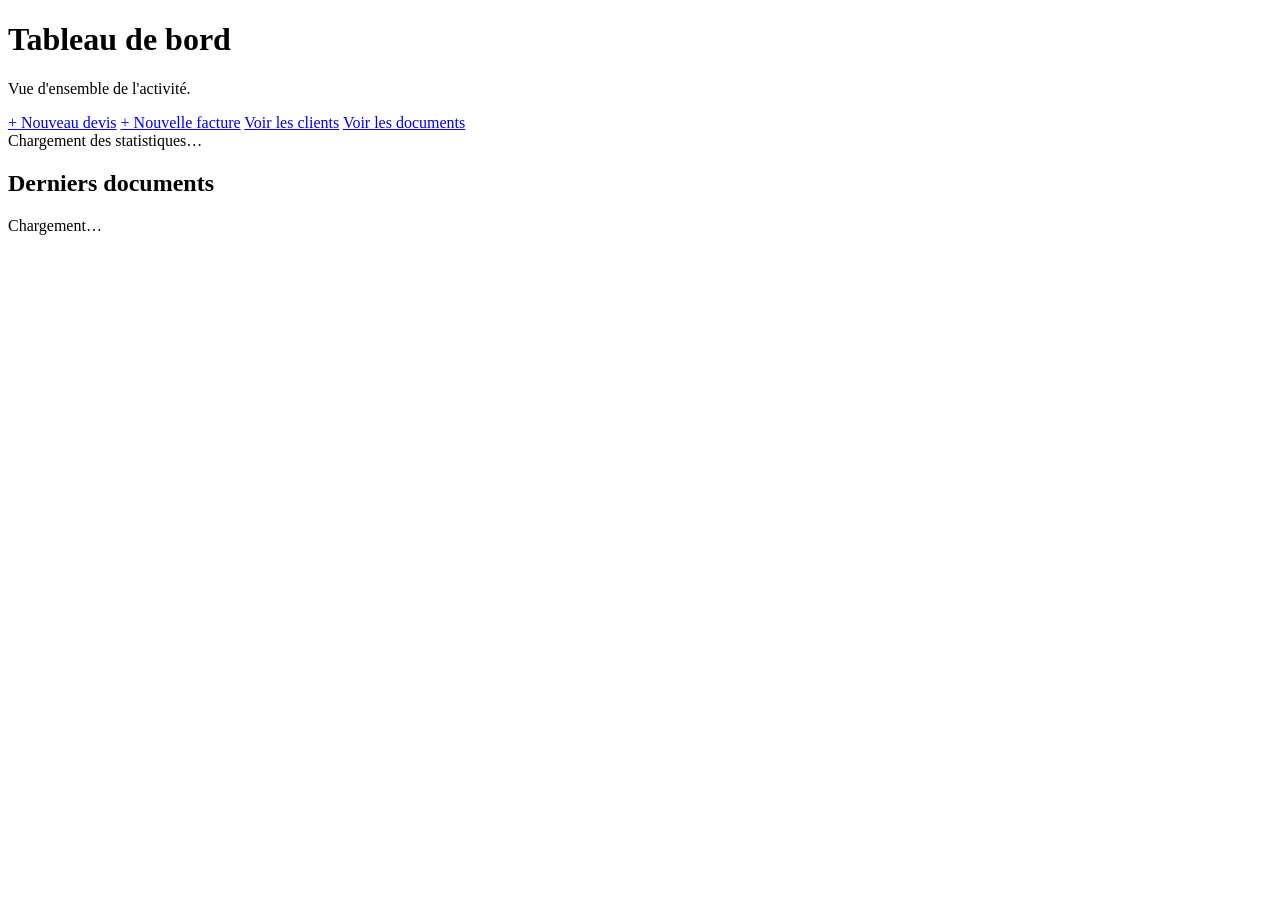
==== admin/index.html @ 4da1daf4 "Add files via upload" ====
<!DOCTYPE html>
<html lang="fr">
<head>
  <meta charset="UTF-8">
  <meta name="viewport" content="width=device-width, initial-scale=1.0">
  <title>Tableau de bord — Administration Projet Jardin</title>
  <meta name="robots" content="noindex">
  <link rel="stylesheet" href="../css/admin.css">
</head>
<body>
  <div class="mise-en-page-admin">
    <aside class="menu-lateral" id="menu-lateral"></aside>

    <div class="contenu-admin">
      <div class="entete-page">
        <div>
          <h1>Tableau de bord</h1>
          <p class="sous-titre">Vue d'ensemble de l'activité.</p>
        </div>
      </div>

      <div class="grille-actions-rapides">
        <a class="action-rapide" href="document-form.html?type=devis">+ Nouveau devis</a>
        <a class="action-rapide" href="document-form.html?type=facture">+ Nouvelle facture</a>
        <a class="action-rapide" href="clients.html">Voir les clients</a>
        <a class="action-rapide" href="documents.html">Voir les documents</a>
      </div>

      <div class="grille-stats" id="zone-stats">
        <div class="chargement">Chargement des statistiques…</div>
      </div>

      <h2>Derniers documents</h2>
      <div id="zone-derniers-documents"><div class="chargement">Chargement…</div></div>
    </div>
  </div>

  <script type="module" src="../js/dashboard.js"></script>
</body>
</html>
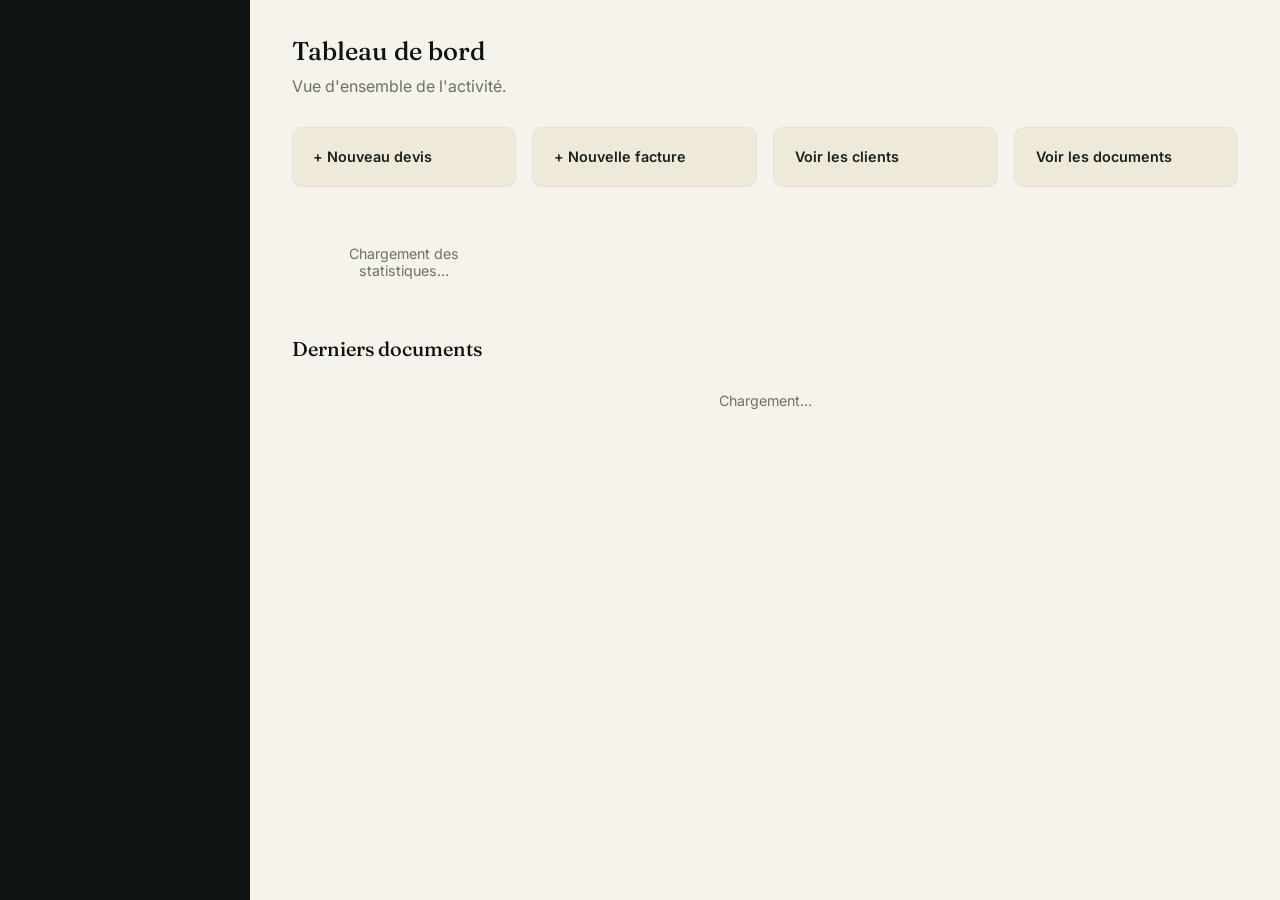
==== commit 23c7f6e5: "Add files via upload" ====
--- a/admin/index.html
+++ b/admin/index.html
@@ -20,8 +20,8 @@
       </div>
 
       <div class="grille-actions-rapides">
-        <a class="action-rapide" href="document-form.html?type=devis">+ Nouveau devis</a>
-        <a class="action-rapide" href="document-form.html?type=facture">+ Nouvelle facture</a>
+        <a class="action-rapide" href="document-form.html?type=devis&retour=dashboard">+ Nouveau devis</a>
+        <a class="action-rapide" href="document-form.html?type=facture&retour=dashboard">+ Nouvelle facture</a>
         <a class="action-rapide" href="clients.html">Voir les clients</a>
         <a class="action-rapide" href="documents.html">Voir les documents</a>
       </div>
--- a/css/admin.css
+++ b/css/admin.css
@@ -0,0 +1,304 @@
+/* ============================================================
+   PROJET JARDIN — Espace admin premium
+   Même palette que le site public : noir / anthracite / vert profond
+   ============================================================ */
+
+@import url('https://fonts.googleapis.com/css2?family=Fraunces:opsz,wght@9..144,440;9..144,560&family=Inter:wght@400;500;600;700&display=swap');
+
+:root {
+  --noir: #0E1210;
+  --anthracite: #1B211D;
+  --anthracite-clair: #262E28;
+  --gris: #6B7169;
+  --gris-clair: #A9ADA5;
+  --gris-bordure: #E4E2DA;
+  --blanc-casse: #F5F3EC;
+  --blanc: #FFFFFF;
+  --vert-profond: #2F4A38;
+  --vert-signal: #4E7A56;
+  --vert-tendre: #8FAE8C;
+  --vert-fond: #EAF1E9;
+  --rouge: #B3452F;
+  --rouge-fond: #F7E5DF;
+  --jaune-fond: #F5EBCF;
+  --jaune-texte: #8A6A1F;
+  --bleu-fond: #E1E8F0;
+  --bleu-texte: #2C4A6E;
+  --surface: #EFE9D9;
+
+  --police-titre: 'Fraunces', Georgia, serif;
+  --police-texte: 'Inter', -apple-system, sans-serif;
+  --rayon: 10px;
+}
+
+* { box-sizing: border-box; }
+body {
+  margin: 0;
+  font-family: var(--police-texte);
+  color: var(--anthracite);
+  background: var(--blanc-casse);
+}
+a { color: inherit; }
+img { max-width: 100%; }
+
+h1, h2, h3 { font-family: var(--police-titre); font-weight: 480; color: var(--noir); margin: 0 0 0.35em 0; }
+h1 { font-size: 1.6rem; }
+h2 { font-size: 1.25rem; }
+h3 { font-size: 1.02rem; }
+
+/* --- Page de connexion --- */
+.page-connexion {
+  min-height: 100vh; display: grid; place-items: center;
+  background:
+    radial-gradient(ellipse at 20% 15%, rgba(79,122,86,0.28), transparent 55%),
+    var(--noir);
+  padding: 1.5rem; position: relative;
+}
+.lien-retour-site {
+  position: absolute; top: 1.8rem; left: 1.8rem;
+  color: rgba(245,243,236,0.7); text-decoration: none; font-size: 0.86rem; font-weight: 500;
+  display: inline-flex; align-items: center; gap: 0.4rem; transition: color 0.2s ease;
+}
+.lien-retour-site:hover { color: var(--blanc-casse); }
+.carte-connexion {
+  width: 100%; max-width: 400px;
+  background: rgba(245,243,236,0.06);
+  border: 1px solid rgba(245,243,236,0.14);
+  backdrop-filter: blur(18px);
+  border-radius: 18px;
+  padding: 2.6rem 2.2rem;
+  text-align: center;
+  animation: apparition-connexion 0.6s cubic-bezier(0.16,1,0.3,1);
+}
+@keyframes apparition-connexion { from { opacity: 0; transform: translateY(14px); } to { opacity: 1; transform: none; } }
+.carte-connexion img.logo { height: 52px; margin: 0 auto 1.2rem; filter: brightness(0) invert(1); }
+.carte-connexion h1 { color: var(--blanc-casse); font-size: 1.3rem; }
+.carte-connexion p.sous-titre { color: rgba(245,243,236,0.55); font-size: 0.88rem; margin-top: -0.3em; margin-bottom: 1.8rem; }
+.carte-connexion .champ label { color: rgba(245,243,236,0.75); }
+.carte-connexion .champ input {
+  background: rgba(245,243,236,0.05); border-color: rgba(245,243,236,0.18); color: var(--blanc-casse);
+}
+.carte-connexion .champ input:focus { outline-color: var(--vert-tendre); }
+
+/* --- Mise en page admin --- */
+.mise-en-page-admin { display: grid; grid-template-columns: 250px 1fr; min-height: 100vh; }
+
+.menu-lateral {
+  background: var(--noir); color: rgba(245,243,236,0.82);
+  padding: 1.7rem 1.3rem; display: flex; flex-direction: column;
+}
+.menu-lateral nav ul { list-style: none; margin: 0; padding: 0; display: grid; gap: 0.15rem; }
+.menu-lateral nav a {
+  display: flex; align-items: center; gap: 0.6rem; padding: 0.7rem 0.85rem; border-radius: 8px;
+  text-decoration: none; font-size: 0.89rem; font-weight: 500; color: rgba(245,243,236,0.7);
+  transition: background 0.2s ease, color 0.2s ease;
+}
+.menu-lateral nav { margin-top: 0.4rem; }
+.menu-lateral nav a:hover { background: rgba(245,243,236,0.06); color: var(--blanc-casse); }
+.menu-lateral nav a[aria-current="page"] { background: var(--vert-profond); color: var(--blanc); }
+.menu-lateral .bas-menu { margin-top: auto; padding-top: 1rem; border-top: 1px solid rgba(245,243,236,0.1); display: grid; gap: 0.2rem; }
+.menu-lateral .lien-retour-site-admin {
+  display: flex; align-items: center; gap: 0.6rem; padding: 0.6rem 0.85rem; border-radius: 8px;
+  text-decoration: none; color: rgba(245,243,236,0.55); font-size: 0.83rem;
+}
+.menu-lateral .lien-retour-site-admin:hover { color: var(--blanc-casse); }
+.menu-lateral .bouton-deconnexion {
+  background: none; border: none; cursor: pointer; color: rgba(245,243,236,0.55); font-size: 0.83rem;
+  font-family: var(--police-texte); padding: 0.6rem 0.85rem; display: flex; align-items: center; gap: 0.5rem; width: 100%;
+}
+.menu-lateral .bouton-deconnexion:hover { color: var(--blanc-casse); }
+
+.contenu-admin { padding: 2.2rem 2.6rem; max-width: 1220px; }
+
+.entete-page { display: flex; justify-content: space-between; align-items: flex-start; flex-wrap: wrap; gap: 1rem; margin-bottom: 1.9rem; }
+.entete-page p.sous-titre { color: var(--gris); margin: 0.15rem 0 0; }
+
+/* --- Boutons --- */
+.bouton {
+  display: inline-flex; align-items: center; gap: 0.45rem; padding: 0.68rem 1.25rem; border-radius: 8px;
+  font-family: var(--police-texte); font-weight: 600; font-size: 0.87rem; text-decoration: none;
+  border: 1px solid transparent; cursor: pointer; transition: background 0.15s ease, transform 0.1s ease, border-color 0.15s ease;
+}
+.bouton-principal { background: var(--vert-profond); color: var(--blanc); }
+.bouton-principal:hover { background: var(--vert-signal); }
+.bouton-secondaire { background: var(--blanc); border-color: var(--gris-bordure); color: var(--anthracite); }
+.bouton-secondaire:hover { border-color: var(--vert-signal); color: var(--vert-profond); }
+.bouton-danger { background: var(--blanc); border-color: var(--rouge); color: var(--rouge); }
+.bouton-danger:hover { background: var(--rouge-fond); }
+.bouton-texte { background: none; border: none; color: var(--vert-profond); font-weight: 600; cursor: pointer; padding: 0.3rem 0.5rem; }
+.bouton:disabled { opacity: 0.5; cursor: not-allowed; }
+.bouton-petit { padding: 0.42rem 0.8rem; font-size: 0.79rem; }
+
+/* --- Cartes / stats --- */
+.grille-stats { display: grid; grid-template-columns: repeat(4, 1fr); gap: 1rem; margin-bottom: 2.1rem; }
+.carte-stat {
+  background: var(--surface); border: 1px solid var(--gris-bordure); border-radius: var(--rayon); padding: 1.35rem 1.45rem;
+  position: relative; overflow: hidden;
+}
+.carte-stat.accent { background: var(--noir); border-color: var(--noir); }
+.carte-stat.accent .valeur, .carte-stat.accent .libelle { color: var(--blanc-casse); }
+.carte-stat .valeur { font-family: var(--police-titre); font-size: 1.85rem; color: var(--noir); display: block; }
+.carte-stat .libelle { font-size: 0.8rem; color: var(--gris); }
+.carte-stat.alerte .valeur { color: var(--rouge); }
+a.carte-stat { text-decoration: none; color: inherit; display: block; transition: transform 0.15s ease, border-color 0.15s ease; }
+a.carte-stat:hover { transform: translateY(-2px); border-color: var(--vert-signal); }
+
+.select-etat-rapide {
+  padding: 0.35rem 0.5rem; border: 1px solid var(--gris-bordure); border-radius: 6px;
+  font-size: 0.8rem; font-family: var(--police-texte); background: var(--blanc); color: var(--anthracite);
+}
+
+.carte { background: var(--surface); border: 1px solid var(--gris-bordure); border-radius: var(--rayon); padding: 1.6rem; }
+
+.grille-actions-rapides { display: grid; grid-template-columns: repeat(4, 1fr); gap: 1rem; margin-bottom: 2.1rem; }
+.action-rapide {
+  background: var(--surface); border: 1px solid var(--gris-bordure); border-radius: var(--rayon); padding: 1.3rem;
+  text-decoration: none; color: var(--anthracite); font-weight: 600; font-size: 0.9rem;
+  transition: border-color 0.15s ease, transform 0.15s ease;
+}
+.action-rapide:hover { border-color: var(--vert-signal); transform: translateY(-2px); }
+
+/* --- Barre d'outils --- */
+.barre-outils { display: flex; gap: 0.8rem; flex-wrap: wrap; margin-bottom: 1.2rem; align-items: center; }
+.barre-outils input[type="search"], .barre-outils select {
+  padding: 0.62rem 0.9rem; border: 1px solid var(--gris-bordure); border-radius: 8px;
+  font-family: var(--police-texte); font-size: 0.87rem; background: var(--blanc);
+}
+.barre-outils input[type="search"] { flex: 1; min-width: 200px; }
+.chips-filtre { display: flex; gap: 0.5rem; flex-wrap: wrap; }
+.chip-filtre {
+  border: 1px solid var(--gris-bordure); background: var(--blanc); border-radius: 100px;
+  padding: 0.45rem 0.95rem; font-size: 0.8rem; font-weight: 600; cursor: pointer; color: var(--anthracite);
+}
+.chip-filtre[aria-pressed="true"] { background: var(--vert-profond); border-color: var(--vert-profond); color: var(--blanc); }
+
+/* --- Tableaux --- */
+.tableau-wrapper { background: var(--surface); border: 1px solid var(--gris-bordure); border-radius: var(--rayon); overflow: hidden; overflow-x: auto; }
+table { width: 100%; border-collapse: collapse; font-size: 0.88rem; }
+thead th {
+  text-align: left; padding: 0.8rem 1rem; background: var(--blanc-casse); color: var(--noir);
+  font-weight: 600; font-size: 0.74rem; text-transform: uppercase; letter-spacing: 0.03em; white-space: nowrap;
+}
+tbody td { padding: 0.8rem 1rem; border-top: 1px solid var(--gris-bordure); vertical-align: middle; }
+tbody tr:hover { background: rgba(79,122,86,0.05); }
+.actions-ligne { display: flex; gap: 0.4rem; flex-wrap: wrap; }
+.etat-vide { padding: 3.2rem 1.5rem; text-align: center; color: var(--gris); }
+.etat-vide .bouton { margin-top: 1rem; }
+.ligne-archivee { opacity: 0.55; }
+
+/* --- Badges --- */
+.badge { display: inline-block; padding: 0.26rem 0.68rem; border-radius: 100px; font-size: 0.73rem; font-weight: 600; text-transform: capitalize; }
+.badge-brouillon { background: var(--gris-bordure); color: #55584B; }
+.badge-envoye, .badge-envoyee { background: var(--bleu-fond); color: var(--bleu-texte); }
+.badge-accepte, .badge-payee { background: var(--vert-fond); color: var(--vert-profond); }
+.badge-refuse, .badge-impayee, .badge-annulee { background: var(--rouge-fond); color: var(--rouge); }
+.badge-expire, .badge-partiellement-payee { background: var(--jaune-fond); color: var(--jaune-texte); }
+.badge-archive { background: var(--anthracite); color: var(--blanc-casse); }
+
+/* --- Formulaires --- */
+.formulaire-admin { display: grid; gap: 1.1rem; }
+.ligne-formulaire { display: grid; gap: 1.1rem; grid-template-columns: repeat(auto-fit, minmax(200px, 1fr)); }
+.champ { display: grid; gap: 0.35rem; }
+.champ label { font-size: 0.81rem; font-weight: 600; color: var(--noir); }
+.champ .aide { font-size: 0.75rem; color: var(--gris); font-weight: 400; }
+.champ input, .champ select, .champ textarea {
+  font-family: var(--police-texte); font-size: 0.9rem; padding: 0.65rem 0.8rem;
+  border: 1px solid var(--gris-bordure); border-radius: 8px; background: var(--blanc); color: var(--anthracite); width: 100%;
+}
+.champ input:focus, .champ select:focus, .champ textarea:focus { outline: 2px solid var(--vert-tendre); outline-offset: 1px; }
+.champ input.champ-invalide { border-color: var(--rouge); }
+.erreur-champ { font-size: 0.77rem; color: var(--rouge); min-height: 1em; }
+
+fieldset { border: 1px solid var(--gris-bordure); border-radius: var(--rayon); padding: 1.2rem 1.3rem; margin: 0; }
+legend { font-family: var(--police-titre); color: var(--noir); padding: 0 0.4rem; font-size: 1rem; }
+
+/* --- Table de prestations --- */
+.table-prestations { width: 100%; border-collapse: collapse; }
+.table-prestations th { text-align: left; font-size: 0.74rem; text-transform: uppercase; color: var(--gris); padding: 0.4rem 0.5rem; }
+.table-prestations td { padding: 0.35rem 0.5rem; vertical-align: top; }
+.table-prestations input, .table-prestations select { padding: 0.5rem 0.6rem; font-size: 0.85rem; }
+.table-prestations .col-desc { width: 34%; }
+.table-prestations .col-nombre { width: 11%; }
+.table-prestations .col-actions { width: 40px; }
+.table-prestations .total-ligne { font-weight: 600; white-space: nowrap; }
+
+.bloc-totaux { margin-left: auto; max-width: 320px; display: grid; gap: 0.5rem; margin-top: 1rem; }
+.bloc-totaux .ligne-total { display: flex; justify-content: space-between; font-size: 0.92rem; }
+.bloc-totaux .ligne-total.ttc { font-weight: 700; font-size: 1.15rem; color: var(--vert-profond); border-top: 1px solid var(--gris-bordure); padding-top: 0.5rem; }
+
+/* Sur mobile, le tableau de prestations devient une pile de cartes :
+   plus besoin de faire défiler horizontalement pour remplir une ligne. */
+@media (max-width: 720px) {
+  .table-prestations thead { display: none; }
+  .table-prestations, .table-prestations tbody, .table-prestations tr, .table-prestations td { display: block; width: 100%; }
+  .table-prestations tr {
+    border: 1px solid var(--gris-bordure); border-radius: var(--rayon);
+    padding: 0.9rem 0.9rem 0.6rem; margin-bottom: 1rem; position: relative;
+  }
+  .table-prestations td { padding: 0.4rem 0; }
+  .table-prestations td::before {
+    content: attr(data-label); display: block; font-size: 0.72rem; font-weight: 600;
+    color: var(--gris); text-transform: uppercase; letter-spacing: 0.03em; margin-bottom: 0.25rem;
+  }
+  .table-prestations td.col-actions { position: absolute; top: 0.6rem; right: 0.6rem; padding: 0; width: auto; }
+  .table-prestations td.col-actions::before { content: none; }
+  .table-prestations input, .table-prestations select { width: 100%; }
+}
+
+/* --- Toasts --- */
+.zone-toasts { position: fixed; bottom: 1.5rem; right: 1.5rem; display: grid; gap: 0.6rem; z-index: 200; }
+.toast {
+  background: var(--noir); color: var(--blanc-casse); padding: 0.85rem 1.2rem; border-radius: 8px; font-size: 0.87rem;
+  box-shadow: 0 10px 30px rgba(0,0,0,0.22); max-width: 320px; animation: apparition-toast 0.2s ease;
+}
+.toast.toast-erreur { background: var(--rouge); color: var(--blanc); }
+@keyframes apparition-toast { from { opacity:0; transform: translateY(8px); } to { opacity:1; transform: translateY(0); } }
+
+/* --- Modale de confirmation --- */
+.fond-modale { position: fixed; inset: 0; background: rgba(14,18,16,0.55); display: none; align-items: center; justify-content: center; z-index: 150; padding: 1rem; }
+.fond-modale.visible { display: flex; }
+.modale { background: var(--surface); border-radius: var(--rayon); padding: 1.7rem; max-width: 420px; width: 100%; }
+.modale h3 { margin-bottom: 0.6rem; }
+.modale .actions-modale { display: flex; justify-content: flex-end; gap: 0.7rem; margin-top: 1.4rem; }
+.modale .avertissement { background: var(--jaune-fond); color: var(--jaune-texte); padding: 0.8rem 1rem; border-radius: 8px; font-size: 0.85rem; margin-top: 0.8rem; }
+
+/* --- Panneau latéral --- */
+.fond-panneau { position: fixed; inset: 0; background: rgba(14,18,16,0.5); display: none; justify-content: flex-end; z-index: 140; }
+.fond-panneau.visible { display: flex; }
+.panneau-lateral { background: var(--blanc-casse); width: min(560px, 100%); height: 100%; overflow-y: auto; padding: 2rem 2.2rem; box-shadow: -16px 0 40px rgba(0,0,0,0.16); }
+.panneau-lateral .entete-panneau { display: flex; justify-content: space-between; align-items: flex-start; margin-bottom: 1.6rem; }
+.panneau-lateral .bouton-fermer { background: none; border: none; cursor: pointer; font-size: 1.4rem; color: var(--noir); line-height: 1; padding: 0.2rem 0.5rem; }
+.panneau-lateral .actions-panneau { display: flex; gap: 0.7rem; margin-top: 1.6rem; flex-wrap: wrap; }
+.panneau-lateral .bloc-historique { margin-top: 1.8rem; }
+.panneau-lateral .ligne-historique { display: flex; justify-content: space-between; padding: 0.7rem 0; border-top: 1px solid var(--gris-bordure); font-size: 0.87rem; }
+
+/* --- États --- */
+.chargement { color: var(--gris); font-size: 0.89rem; padding: 1.5rem; text-align: center; }
+.erreur-reseau { background: var(--rouge-fond); color: var(--rouge); padding: 0.9rem 1.1rem; border-radius: 8px; font-size: 0.87rem; margin-bottom: 1rem; }
+
+/* --- Responsive : tableaux → cartes --- */
+@media (max-width: 900px) {
+  .mise-en-page-admin { grid-template-columns: 1fr; }
+  .menu-lateral { flex-direction: row; align-items: center; overflow-x: auto; }
+  .menu-lateral nav ul { flex-direction: row; }
+  .menu-lateral .bas-menu { margin-top: 0; margin-left: auto; border-top: none; padding-top: 0; flex-direction: row; }
+  .contenu-admin { padding: 1.3rem; }
+  .grille-stats { grid-template-columns: repeat(2, 1fr); }
+  .grille-actions-rapides { grid-template-columns: repeat(2, 1fr); }
+  .panneau-lateral { width: 100%; padding: 1.4rem; }
+
+  /* Tableaux transformés en cartes empilées */
+  .tableau-responsive thead { display: none; }
+  .tableau-responsive table, .tableau-responsive tbody, .tableau-responsive tr, .tableau-responsive td { display: block; width: 100%; }
+  .tableau-responsive tr {
+    border: 1px solid var(--gris-bordure); border-radius: var(--rayon); margin: 0.8rem; padding: 0.4rem 0.2rem;
+  }
+  .tableau-responsive td {
+    border-top: none; padding: 0.5rem 0.9rem; display: flex; justify-content: space-between; align-items: center; gap: 1rem; text-align: right;
+  }
+  .tableau-responsive td::before { content: attr(data-label); font-weight: 600; font-size: 0.76rem; color: var(--gris); text-align: left; }
+  .tableau-responsive td.actions-ligne { justify-content: flex-end; }
+  .tableau-responsive td.actions-ligne::before { content: none; }
+}
+
+@media (prefers-reduced-motion: reduce) { * { animation: none !important; transition: none !important; } }
